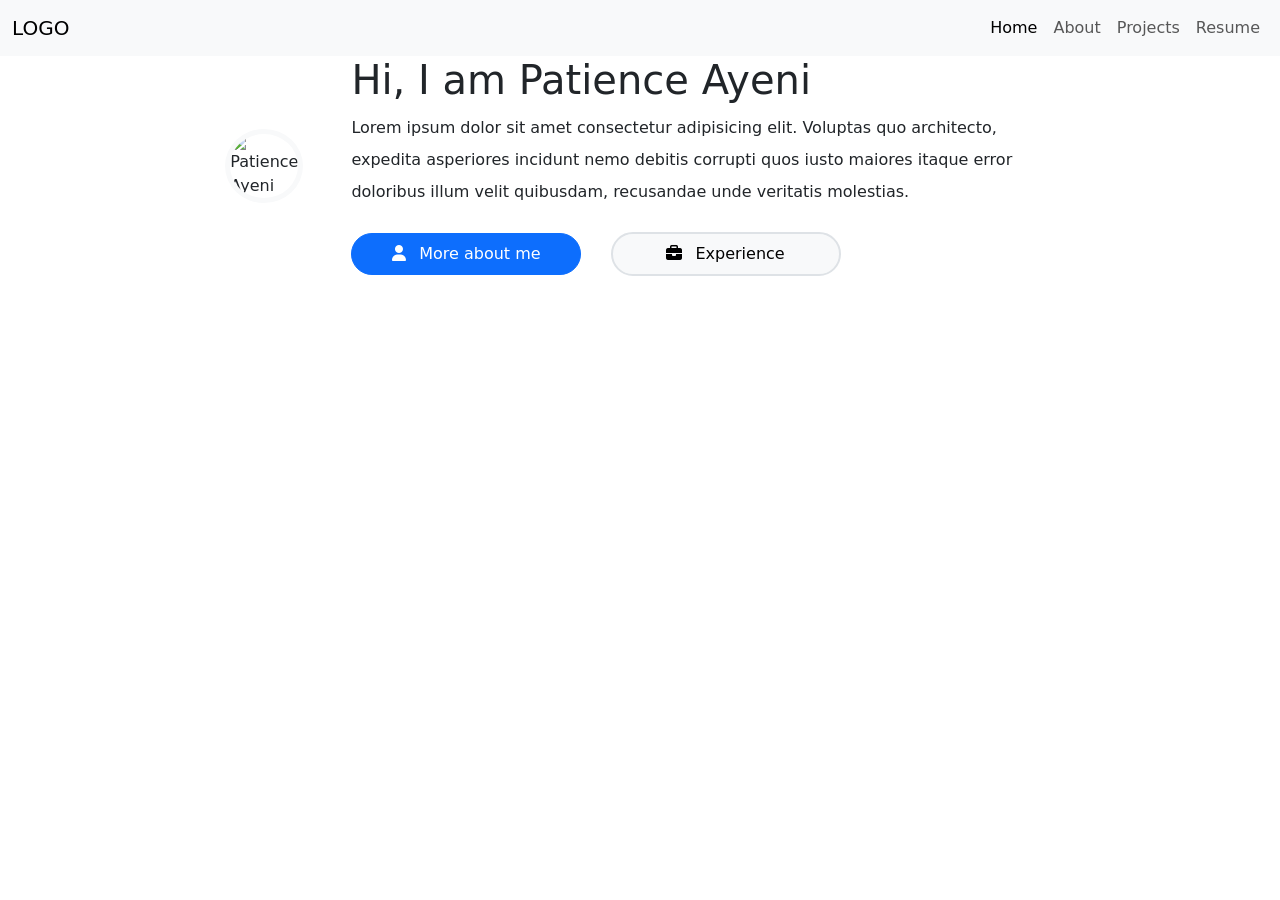
==== about.html @ b501a45d "initialize project" ====
<!DOCTYPE html>
<html lang="en">
    <head>
        <meta charset="UTF-8">
        <meta http-equiv="X-UA-Compatible" content="IE=edge">
        <meta name="viewport" content="width=device-width, initial-scale=1.0">
             <link href="https://cdn.jsdelivr.net/npm/bootstrap@5.2.1/dist/css/bootstrap.min.css" rel="stylesheet" integrity="sha384-iYQeCzEYFbKjA/T2uDLTpkwGzCiq6soy8tYaI1GyVh/UjpbCx/TYkiZhlZB6+fzT" crossorigin="anonymous">
             <link rel="stylesheet"
          href="https://cdnjs.cloudflare.com/ajax/libs/font-awesome/6.2.0/css/all.min.css"
          integrity="sha512-xh6O/CkQoPOWDdYTDqeRdPCVd1SpvCA9XXcUnZS2FmJNp1coAFzvtCN9BmamE+4aHK8yyUHUSCcJHgXloTyT2A=="
          crossorigin="anonymous"
          referrerpolicy="no-referrer" />
             <link ref="stylesheet" href="styles.css">
                <title>Patience Website</title>                 
    </head>
    <body>
        <!-- Navbar -->
        <nav class="navbar navbar-expand-lg bg-light">
            <div class="container-fluid">
              <a class="navbar-brand" href="#">LOGO</a>
              <button class="navbar-toggler" type="button" data-bs-toggle="collapse" data-bs-target="#navbarText" aria-controls="navbarText" aria-expanded="false" aria-label="Toggle navigation">
                <span class="navbar-toggler-icon"></span>
              </button>
              <div class="collapse navbar-collapse" id="navbarText">
                <ul class="navbar-nav ms-auto">
                  <li class="nav-item">
                    <a class="nav-link active" aria-current="page" href="home.html">Home</a>
                  </li>
                  <li class="nav-item">
                    <a class="nav-link" href="about.html">About</a>
                  </li>
                  <li class="nav-item">
                    <a class="nav-link" href="projects.html">Projects</a>
                  </li>
                  <li class="nav-item">
                    <a class="nav-link" href="resume.html">Resume</a>
                  </li>
                </ul>
                <!-- <span class="navbar-text">
                  Hi! I'm Patience
                </span> -->
              </div>
            </div>
          </nav>
          <!-- Showcase -->
                <main class="container-fluid">
                    <div class="row d-flex justify-content-center align-items-center">
                          <section class="col-8 align-items-center d-flex">
        
                                <div class="photo me-5">
                                      <img style="height: 250px; width: 250px; object-fit: cover;"
                                           class="border border-light border-5 rounded-circle"
                                           src="images/patience2.png"
                                           alt="Patience Ayeni">
                                </div>
                                <div class="presentation">
                                      <h1 class="mb-2">Hi, I am <span class="text-gold">Patience Ayeni</span> </h1>
                                      <p style="line-height: 32px; font-weight: 400; ">Lorem ipsum dolor sit amet consectetur adipisicing elit.
                                            Voluptas quo
                                            architecto, expedita
                                            asperiores incidunt nemo debitis corrupti quos iusto maiores itaque error doloribus illum velit quibusdam,
                                            recusandae unde veritatis molestias.</p>
                                      <div class="mt-4">
                                            <button class="btn btn-primary rounded-pill me-4 py-2"
                                                    style="width:230px;">
                                                  <span class="d-inline-block me-2"><i class="fas text-white fa-user"></i></span>
                                                  More about
                                                  me</button>
        
                                            <button class="btn btn-light border border-2 rounded-pill py-2"
                                                    style="width:230px;">
                                                  <span class="d-inline-block me-2"><i class="fas fa-briefcase"></i></span>
                                                  Experience</button>
                                      </div>
                                </div>
        
                          </section>
        
                    </div>
              </main>

            </div>
            
            

        <script src="https://cdn.jsdelivr.net/npm/bootstrap@5.2.1/dist/js/bootstrap.bundle.min.js" integrity="sha384-u1OknCvxWvY5kfmNBILK2hRnQC3Pr17a+RTT6rIHI7NnikvbZlHgTPOOmMi466C8" crossorigin="anonymous"></script>
    </section>
          </div>
         </main>


    
    </body>
</html>
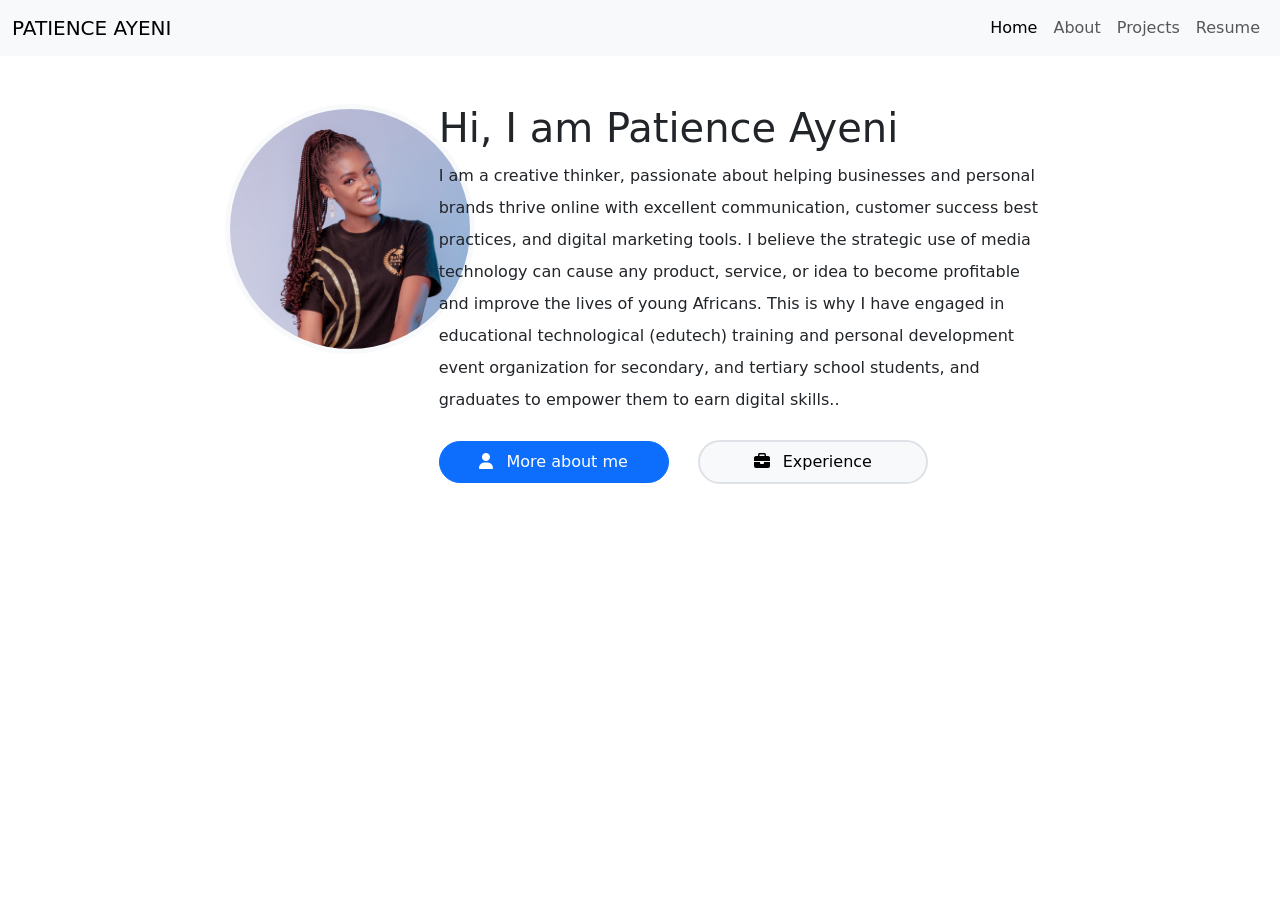
==== commit b744d277: "second commit" ====
--- a/about.html
+++ b/about.html
@@ -10,14 +10,14 @@
           integrity="sha512-xh6O/CkQoPOWDdYTDqeRdPCVd1SpvCA9XXcUnZS2FmJNp1coAFzvtCN9BmamE+4aHK8yyUHUSCcJHgXloTyT2A=="
           crossorigin="anonymous"
           referrerpolicy="no-referrer" />
-             <link ref="stylesheet" href="styles.css">
+             <link ref="stylesheet" href="/asset/css/styles.css">
                 <title>Patience Website</title>                 
     </head>
     <body>
         <!-- Navbar -->
         <nav class="navbar navbar-expand-lg bg-light">
             <div class="container-fluid">
-              <a class="navbar-brand" href="#">LOGO</a>
+              <a class="navbar-brand" href="#">PATIENCE AYENI</a>
               <button class="navbar-toggler" type="button" data-bs-toggle="collapse" data-bs-target="#navbarText" aria-controls="navbarText" aria-expanded="false" aria-label="Toggle navigation">
                 <span class="navbar-toggler-icon"></span>
               </button>
@@ -44,22 +44,18 @@
           </nav>
           <!-- Showcase -->
                 <main class="container-fluid">
-                    <div class="row d-flex justify-content-center align-items-center">
-                          <section class="col-8 align-items-center d-flex">
-        
-                                <div class="photo me-5">
+                    <div class="d-flex justify-content-center align-items-center">
+                          <section class="row mt-5">
+                            <div class="col-md-2"></div>
+                                <div class="col-md-2 photo">
                                       <img style="height: 250px; width: 250px; object-fit: cover;"
                                            class="border border-light border-5 rounded-circle"
-                                           src="images/patience2.png"
+                                           src="asset/images/patience2.png"
                                            alt="Patience Ayeni">
                                 </div>
-                                <div class="presentation">
+                                <div class="presentation col-md-6">
                                       <h1 class="mb-2">Hi, I am <span class="text-gold">Patience Ayeni</span> </h1>
-                                      <p style="line-height: 32px; font-weight: 400; ">Lorem ipsum dolor sit amet consectetur adipisicing elit.
-                                            Voluptas quo
-                                            architecto, expedita
-                                            asperiores incidunt nemo debitis corrupti quos iusto maiores itaque error doloribus illum velit quibusdam,
-                                            recusandae unde veritatis molestias.</p>
+                                      <p style="line-height: 32px; font-weight: 400; ">I am a creative thinker, passionate about helping businesses and personal brands thrive online with excellent communication, customer success best practices, and digital marketing tools. I believe the strategic use of media technology can cause any product, service, or idea to become profitable and improve the lives of young Africans. This is why I have engaged in educational technological (edutech) training and personal development event organization for secondary, and tertiary school students, and graduates to empower them to earn digital skills..</p>
                                       <div class="mt-4">
                                             <button class="btn btn-primary rounded-pill me-4 py-2"
                                                     style="width:230px;">
@@ -73,14 +69,14 @@
                                                   Experience</button>
                                       </div>
                                 </div>
-        
+                                <div class="col-md-2"></div>
                           </section>
         
                     </div>
               </main>
 
             </div>
-            
+
             
 
         <script src="https://cdn.jsdelivr.net/npm/bootstrap@5.2.1/dist/js/bootstrap.bundle.min.js" integrity="sha384-u1OknCvxWvY5kfmNBILK2hRnQC3Pr17a+RTT6rIHI7NnikvbZlHgTPOOmMi466C8" crossorigin="anonymous"></script>
--- a/asset/css/styles.css
+++ b/asset/css/styles.css
@@ -0,0 +1,7 @@
+
+@media(min-width: 768px){
+    .news-input{width: 50%;
+    }
+}
+
+.nav-brand{font-family: cursive;}
